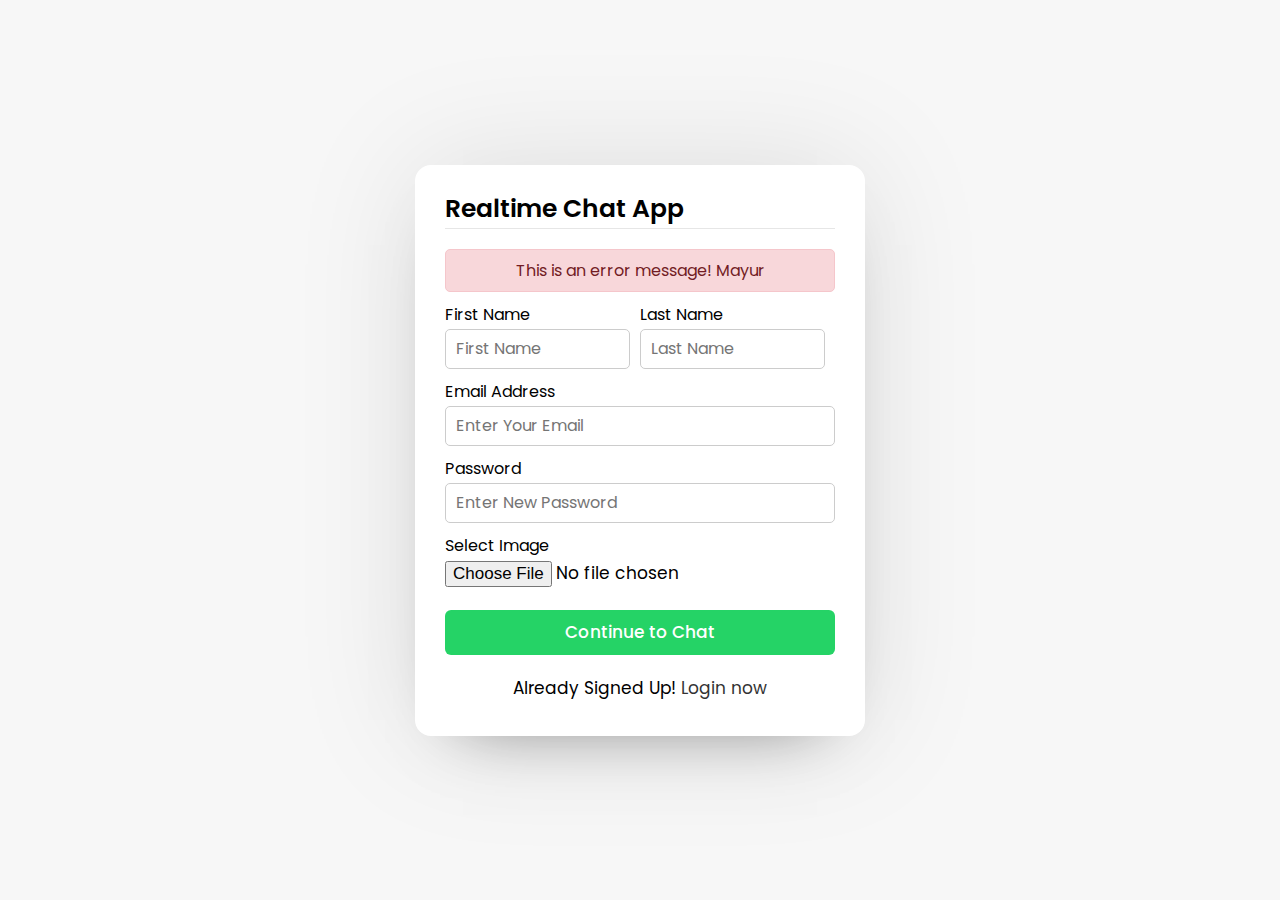
==== index.html @ 21947eac "Merge 66469aa9c82529ddc530504f556c2ed3c768f3ef into a5bcf1095def0c582a4f1a80fbb8f551a937e760" ====
<!DOCTYPE html>
<html lang="en">

<head>
    <meta charset="UTF-8">
    <meta http-equiv="X-UA-Compatible" content="IE=edge">
    <meta name="viewport" content="width=device-width, initial-scale=1.0">
    <title>Realtime Chat App</title>
    <link rel="stylesheet" href="style.css">
    <link rel="stylesheet" href="https://cdnjs.cloudflare.com/ajax/libs/font-awesome/6.1.1/css/all.min.css">
</head>

<body>

    <div class="wrapper">
        <section class="form signup">
            <header>
                Realtime Chat App
            </header>
            <form action="#">
                <div class="error-txt">
                    This is an error message! Mayur
                </div>
                <div class="name-details">
                    <div class="field input">
                        <label>First Name</label>
                        <input type="text" placeholder="First Name">
                    </div>

                    <div class="field input">
                        <label>Last Name</label>
                        <input type="text" placeholder="Last Name">
                    </div>
                </div>
                <div class="field input">
                    <label>Email Address</label>
                    <input type="text" placeholder="Enter Your Email">
                </div>

                <div class="field input">
                    <label>Password</label>
                    <input type="text" placeholder="Enter New Password">
                </div>

                <div class="field image">
                    <label>Select Image</label>
                    <input type="file">
                </div>

                <div class="field button">
                    <input type="submit" value="Continue to Chat">
                </div>

            </form>
<div class="link">Already Signed Up! <a href="#">Login now</a></div>
        </section>
    </div>
</body>

</html>
---- style.css ----
@import url('https://fonts.googleapis.com/css2?family=Montserrat:wght@300;400;500;600;700&family=Nunito:wght@500;600&family=Poppins:wght@200;300;400;500;600;700&display=swap');

*{
    margin:0;
    padding:0;
    box-sizing: border-box;
    text-decoration: none;
    font-family: 'Poppins', sans-serif;}
body{
    display: flex;
    align-items: center;
    justify-content: center;
    min-height: 100vh;
    background: #f7f7f7;
}

.wrapper{
    background: #fff;
    width: 450px;
    border-radius: 16px;
    box-shadow: 0 0 128px 0 rgba(0,0,0,0.1),
                0 32px 64px -48px rgba(0,0,0,0.5);
}

/* Signup page css */

.form{
    padding: 25px 30px;

}


.form header{
     font-size: 25px;
     font-weight: 600;
     border-bottom: 1px solid #e6e6e6; 
}

.form form{
    margin: 20px 0;
}

.form form .error-txt{
    color: #721c24;
    background: #f8d7da;
    padding: 8px 10px;
    text-align: center;
    border-radius: 5px;
    margin-bottom: 10px;
    border: 1px solid #f5c6cb;

}

.form form .field{
    display: flex;
    flex-direction: column;
    margin-bottom: 10px;
}

.form form .name-details{
    display: flex;
}

form .name-details .field:first-child{
    margin-right: 10px;
}

form .name-details .field:last-child{
    margin-right: 10px;
}


.form form .field input{
    outline: none;
}

.form form .field label {
    margin-bottom: 2px;
}

.form form .input input{
    height: 40px;
    width: 100%;
    font-size: 16px;
    padding: 0 10px;
    border: 1px solid #ccc;
    border-radius: 5px;
}

.form form .button input{
    margin-top: 13px;
    height: 45px;
    border: none;
    font-size: 17px;
    font-weight: 500;
    background: #25D366;
    color: #fff;
    border-radius: 6px;
}


.form form .image input{
    font-size: 17px;
}

.form form .image button input{
    margin-top: 13px;
    height: 45px;
    border: none;
    font-size: 17px;
    font-weight: 400;
    background: #333;
    color: #fff;
    border-radius:5px;
    cursor: pointer;
        
}

.form .link{
    text-align: center;
    margin: 10px 0;
    font-size: 17px;

}


.form .link a{
    color: #333;

}


.form .link a::hover{
    text-decoration: underline;

}
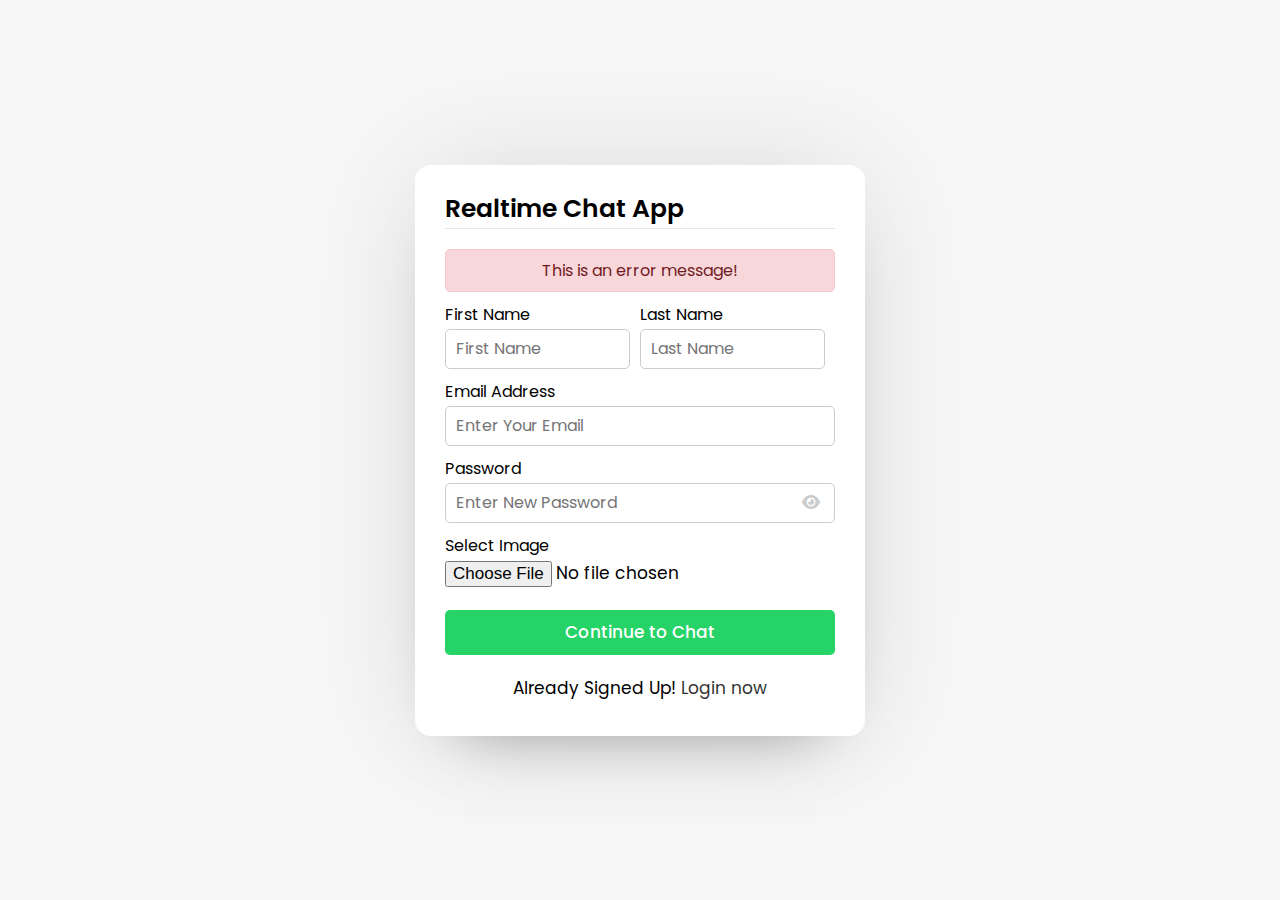
==== commit 11eae61b: "change contents" ====
--- a/index.html
+++ b/index.html
@@ -19,7 +19,7 @@
             </header>
             <form action="#">
                 <div class="error-txt">
-                    This is an error message! Mayur
+                    This is an error message!
                 </div>
                 <div class="name-details">
                     <div class="field input">
@@ -40,6 +40,7 @@
                 <div class="field input">
                     <label>Password</label>
                     <input type="text" placeholder="Enter New Password">
+                    <i class="fas fa-eye"></i>
                 </div>
 
                 <div class="field image">
@@ -57,4 +58,4 @@
     </div>
 </body>
 
-</html>
+</html>--- a/style.css
+++ b/style.css
@@ -53,6 +53,7 @@
 
 .form form .field{
     display: flex;
+    position: relative;
     flex-direction: column;
     margin-bottom: 10px;
 }
@@ -95,7 +96,7 @@
     font-weight: 500;
     background: #25D366;
     color: #fff;
-    border-radius: 6px;
+    border-radius: 5px;
 }
 
 
@@ -116,6 +117,18 @@
         
 }
 
+
+
+.form form .field i{
+    position: absolute;
+    right: 15px;
+    color: #ccc;
+    top: 70%;
+    transform: translateY(-50%);
+    cursor:pointer;
+
+}
+
 .form .link{
     text-align: center;
     margin: 10px 0;
